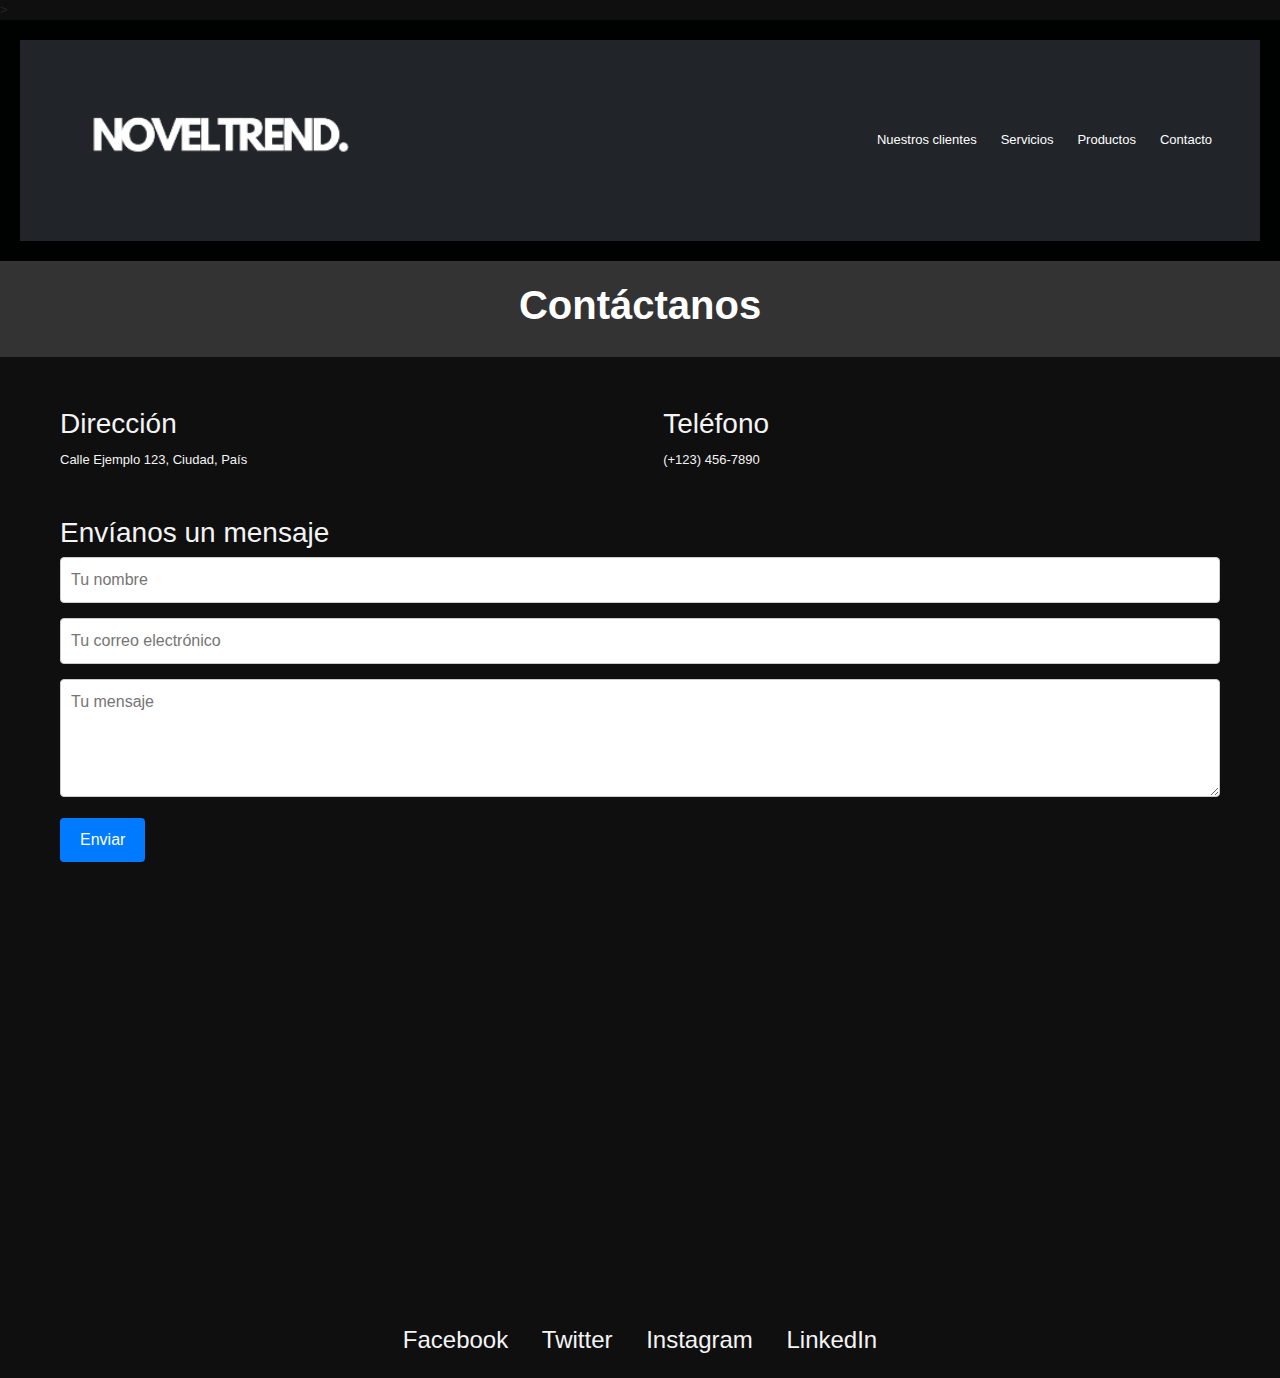
==== pages/contacto.html @ 1c0c8086 "Primer commit" ====
<!DOCTYPE html>
<html lang="es">
<head>
    <meta charset="UTF-8">
    <meta name="viewport" content="width=device-width, initial-scale=1.0">
    <title>Productos</title>

     <!--link bt-->

 <link href="https://cdn.jsdelivr.net/npm/bootstrap@5.3.3/dist/css/bootstrap.min.css" rel="stylesheet" integrity="sha384-QWTKZyjpPEjISv5WaRU9OFeRpok6YctnYmDr5pNlyT2bRjXh0JMhjY6hW+ALEwIH" crossorigin="anonymous">

 <!--link de css -->

   <link rel="stylesheet" href="../css/main.css">

</head>
<body class="productos-page">
    >
    <!-- Encabezado de la página -->
    <header>
        <nav class="navbar navbar-expand-lg navbar-dark bg-dark">
            <div class="container">
                <a class="navbar-brand" href="#"></a>
                <img src="../img/novel-cinco.png" alt="">
                <button class="navbar-toggler" type="button" data-bs-toggle="collapse" data-bs-target="#navbarNav">
                    <span class="navbar-toggler-icon"></span>
                </button>
                <div class="collapse navbar-collapse" id="navbarNav">
                  
                  <!--lista desordenada-->
                  
                  <ul class="navbar-nav ms-auto">
                    
                    <li class="nav-item"><a class="nav-link" href="Nuestros-clientes.html">Nuestros clientes</a></li>
                    <li class="nav-item"><a class="nav-link" href="servicios.html">Servicios</a></li>
                    <li class="nav-item"><a class="nav-link" href="productos.html">Productos</a></li>
                    <li class="nav-item"><a class="nav-link" href="contacto.html">Contacto</a></li>

                    </ul>
                </div>
            </div>
        </nav>
    </header>
<body>
    <div class="header">
        <h1>Contáctanos</h1>
    </div>

    <div class="container">
        <!-- Información de contacto -->
        <div class="contact-info">
            <div>
                <h3>Dirección</h3>
                <p>Calle Ejemplo 123, Ciudad, País</p>
            </div>
            <div>
                <h3>Teléfono</h3>
                <p>(+123) 456-7890</p>
            </div>
        </div>

        <!-- Formulario de contacto -->
        <div class="contact-form">
            <h3>Envíanos un mensaje</h3>
            <form action="#">
                <input type="text" placeholder="Tu nombre" required>
                <input type="email" placeholder="Tu correo electrónico" required>
                <textarea rows="4" placeholder="Tu mensaje" required></textarea>
                <button type="submit">Enviar</button>
            </form>
        </div>

        <!-- Mapa de ubicación -->
        <div class="map">
            <iframe src="https://www.google.com/maps/embed?pb=YOUR_GOOGLE_MAP_URL" frameborder="0" style="border:0; width: 100%; height: 100%;" allowfullscreen></iframe>
        </div>

        <!-- Redes sociales -->
        <div class="social-media">
            <a href="https://facebook.com" target="_blank">Facebook</a>
            <a href="https://twitter.com" target="_blank">Twitter</a>
            <a href="https://instagram.com" target="_blank">Instagram</a>
            <a href="https://linkedin.com" target="_blank">LinkedIn</a>
        </div>
    </div>
</body>
</html>
---- css/main.css ----
/* reset */

*{
    margin: 0%;
    padding: 0%;
    box-sizing: border-box;
}


/*estilos generales*/
    
body{
    background-color: rgb(0, 0, 0);
    font-size: small;
}

/*estilo bootstrap navbar*/
    .black-bg{
        background-color: black;
        
    }

    
    .white-bg{
        color: white;
    }
    
    .collapse.white-bg{
        color: white;
    }

    .nav-link{
        color: white;
    }
    

    .boton-active:hover{
        background-color: white;
    }

  
  

   

/*estilos de mobile*/




header img{
    width: 25%;
}

header nav ul{
    color: aliceblue;
    display: flex;
    list-style: none;
    display: flex;
    gap: 0.5rem;
}

/* estilos de main */

main{
   height: 75vh;
   display: grid;
   grid-template-columns: 1fr;
   grid-template-rows: repeat(3, 25%);
   row-gap: 1rem;
   padding: 1.5rem;
   align-content: center;
}

main div img{
    width: 100%;
    height: 100%;
    object-fit: cover;
}

/*estilos footer*/

footer{
    color: rgb(255, 255, 255);
    text-align: center;
    margin-top: 1rem;
    margin: 50px;
}

/*estilos para tablet */

@media screen and (min-width: 600px) {
    main{
        grid-template-columns: repeat(2, 1fr );
        grid-template-rows: repeat(2, 40%);
        column-gap: 1rem;
    }

    main .img-tres{
        grid-column: span 2;

    }

}

/* estilos de deskto */
@media screen and (min-width: 1024px){
    main{
        grid-template-columns: repeat(2, 1fr);
        grid-template-rows: 35% 35% 30%
    }
}
 

/* Estilos específicos para la página de productos */




.productos-page{
    font-family: Arial, sans-serif;
    background-color: #0f0f0f;
    margin: 0;
    padding: 0;
}

/* Estilo del encabezado */
header {
    background-color: #000101;
    color: white;
    padding: 20px;
    text-align: center;
}




/* Estilos de las tarjetas de productos */


.contenedor {
    display: grid;
    grid-template-columns: repeat(3, 1fr); /* 3 columnas de igual ancho */
    gap: 1px; /* Espacio entre elementos */
    justify-items: center; /* Centra los elementos horizontalmente */
    text-align: center; /* Centra los textos */
}

.contenedor img {
    width: 250px;
    height: auto;
    border-radius: 10px;
    transition: transform 0.3s ease-in-out;
}

.contenedor img:hover {
    transform: scale(1.1); /* Aumenta ligeramente el tamaño */
}


.contenedor .caja {
    font-weight: bold;
    color: white;
}

.contenedor img {
    width: 300px; /* Ajusta el tamaño */
    height: auto;
    border-radius: 5px;
}

.btn {
    display: block;
    width: fit-content;
    margin: 10px auto;
    padding: 8px 15px;
    background-color: #e0e0e0;
    color: rgb(0, 0, 0);
    text-decoration: none;
    border-radius: 5px;
    transition: background 0.3s;
}

.btn:hover {
    background-color: #060606;
}


/*estilos especificos para la pagina de servicios */

/* Estilos generales */
.servicios-page {
    font-family: Arial, sans-serif;
    background-color: #f8f9fa;
    color: #333;
}

/* Estilos para el encabezado */
.navbar-brand img {
    height: 50px;
}

/* Estilos para el título */
h1 {
    font-size: 2.5rem;
    font-weight: bold;
}

.container text-center{
    margin: 0;
}

/* Estilos para las tarjetas de servicios */
.card {
    border-radius: 10px;
    overflow: hidden;
    transition: transform 0.3s ease-in-out;
}

.card:hover {
    transform: scale(1.05);
}

.card-img-top {
    height: 200px;
    object-fit: cover;
}

/* Footer */
footer {
    background-color: #343a40;
    color: white;
    padding: 15px;
    margin-top: 20px;
}


h1.text-primary {
    color: #f9f9f9 !important;
}

/* Asegurar que las tarjetas sean del mismo tamaño */
.card {
    height: 100%;
}

/* Ajuste del contenedor para que las tarjetas sean proporcionales */
.row {
    display: flex;
    flex-wrap: wrap;
    justify-content: center;
}

.card-body {
    display: flex;
    flex-direction: column;
    justify-content: space-between;
}

/* Estilo específico para la página de nuestros clientes */


/* Cambiar el color del título (h1) y el párrafo (p.lead) a blanco */
h1.title, p.lead {
    color: #fff; /* Blanco */
}


/* Sección Reseñas de Clientes */
section.container.py-5 {
    text-align: center;
}

.carousel-inner {
    display: flex;
    justify-content: center; /* Centra las imágenes del carrusel */
}

.carousel-item {
    display: inline-block; /* Hace que los ítems se alineen horizontalmente */
    margin: 0 15px; /* Da un espacio entre los items */
}

.testimonial {
    background: #fff;
    padding: 25px;
    border-radius: 10px;
    box-shadow: 0 4px 12px rgba(0, 0, 0, 0.1);
    max-width: 400px; /* Ancho máximo de los testimonios */
    margin: 0 auto; /* Centra cada testimonio */
    text-align: center; /* Centra el texto dentro del testimonio */
}


/* Para el título de la sección */
section.container.py-5 h2 {
    font-size: 2rem;
    color: #fff;
    font-weight: bold;
    text-transform: uppercase;
    margin-bottom: 20px;
}

/* Estilo específico para la página de contacto */

/* Reset de márgenes y rellenos básicos */
* {
    margin: 0;
    padding: 0;
    box-sizing: border-box;
}

body {
    font-family: Arial, sans-serif;
    background-color: #f4f4f4;
}

/* Estilo para el encabezado */
.header {
    background-color: #333;
    color: white;
    padding: 20px;
    text-align: center;
}

/* Contenedor general */
.container {
    padding: 20px;
    max-width: 1200px;
    margin: 0 auto;
    color: #f4f4f4;
}

/* Estilo de la sección de información de contacto */
.contact-info {
    display: flex;
    justify-content: space-between;
    margin-top: 30px;
}

.contact-info div {
    width: 48%;
}

.contact-info h3 {
    margin-bottom: 10px;
}

/* Formulario de contacto */
.contact-form {
    margin-top: 30px;
}

.contact-form input, .contact-form textarea {
    width: 100%;
    padding: 10px;
    margin-bottom: 15px;
    border: 1px solid #ccc;
    border-radius: 4px;
    font-size: 16px;
}

.contact-form button {
    background-color: #007BFF;
    color: white;
    padding: 10px 20px;
    border: none;
    border-radius: 4px;
    cursor: pointer;
    font-size: 16px;
}

.contact-form button:hover {
    background-color: #0056b3;
}

/* Estilo para el mapa */
.map {
    width: 100%;
    height: 400px;
    margin-top: 30px;
}

/* Redes sociales */
.social-media {
    text-align: center;
    margin-top: 30px;
    color: #f4f4f4 !important;
}

.social-media a {
    margin: 0 15px;
    text-decoration: none; 
    font-size: 24px;
    color: #f4f4f4;
}

.social-media a:hover {
    color: #3e3e3e;
}
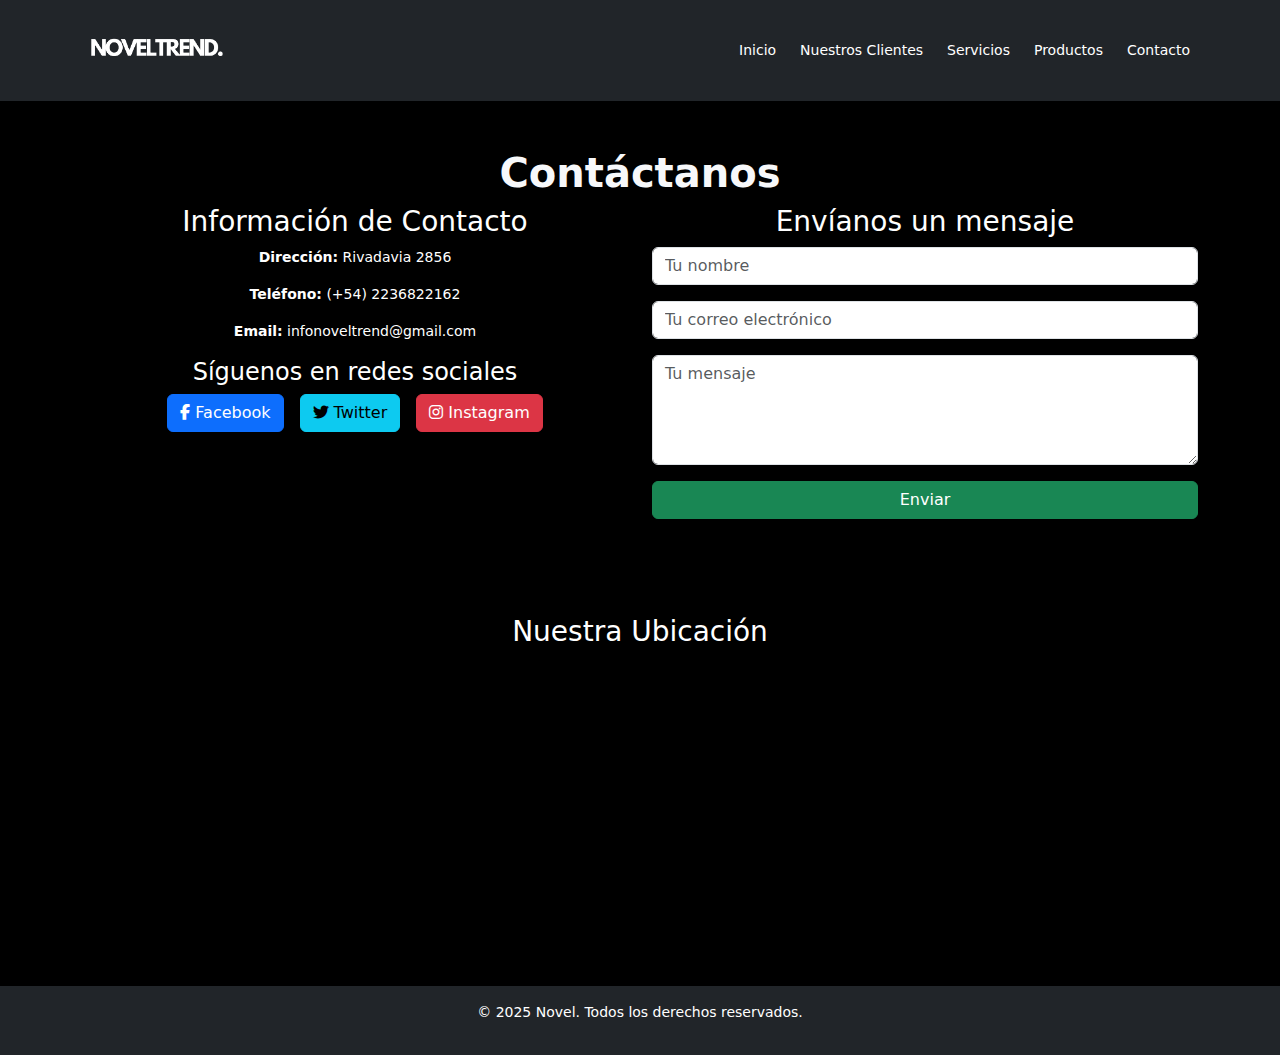
==== commit cf414749: "mejoras pagina" ====
--- a/pages/contacto.html
+++ b/pages/contacto.html
@@ -3,85 +3,88 @@
 <head>
     <meta charset="UTF-8">
     <meta name="viewport" content="width=device-width, initial-scale=1.0">
-    <title>Productos</title>
+    <title>Contacto - Novel</title>
 
-     <!--link bt-->
+    <!-- Bootstrap -->
+    <link href="https://cdn.jsdelivr.net/npm/bootstrap@5.3.3/dist/css/bootstrap.min.css" rel="stylesheet">
+    
+    <!-- CSS personalizado -->
+    <link rel="stylesheet" href="../css/main.css">
 
- <link href="https://cdn.jsdelivr.net/npm/bootstrap@5.3.3/dist/css/bootstrap.min.css" rel="stylesheet" integrity="sha384-QWTKZyjpPEjISv5WaRU9OFeRpok6YctnYmDr5pNlyT2bRjXh0JMhjY6hW+ALEwIH" crossorigin="anonymous">
-
- <!--link de css -->
-
-   <link rel="stylesheet" href="../css/main.css">
+    <!-- link iconos de FontAwesome -->
+    <link rel="stylesheet" href="https://cdnjs.cloudflare.com/ajax/libs/font-awesome/6.4.2/css/all.min.css">
 
 </head>
-<body class="productos-page">
-    >
-    <!-- Encabezado de la página -->
+<body>
+    <!-- Encabezado -->
     <header>
         <nav class="navbar navbar-expand-lg navbar-dark bg-dark">
             <div class="container">
-                <a class="navbar-brand" href="#"></a>
-                <img src="../img/novel-cinco.png" alt="">
+                <a class="navbar-brand" href="../index.html"><img src="../img/novel-cinco.png" alt="Logo" width="150"></a>
                 <button class="navbar-toggler" type="button" data-bs-toggle="collapse" data-bs-target="#navbarNav">
                     <span class="navbar-toggler-icon"></span>
                 </button>
                 <div class="collapse navbar-collapse" id="navbarNav">
-                  
-                  <!--lista desordenada-->
-                  
-                  <ul class="navbar-nav ms-auto">
-                    
-                    <li class="nav-item"><a class="nav-link" href="Nuestros-clientes.html">Nuestros clientes</a></li>
-                    <li class="nav-item"><a class="nav-link" href="servicios.html">Servicios</a></li>
-                    <li class="nav-item"><a class="nav-link" href="productos.html">Productos</a></li>
-                    <li class="nav-item"><a class="nav-link" href="contacto.html">Contacto</a></li>
-
+                    <ul class="navbar-nav ms-auto">
+                        <li class="nav-item"><a class="nav-link" href="../index.html">Inicio</a></li>
+                        <li class="nav-item"><a class="nav-link" href="Nuestros-clientes.html">Nuestros Clientes</a></li>
+                        <li class="nav-item"><a class="nav-link" href="servicios.html">Servicios</a></li>
+                        <li class="nav-item"><a class="nav-link" href="productos.html">Productos</a></li>
+                        <li class="nav-item"><a class="nav-link" href="contacto.html">Contacto</a></li>
                     </ul>
                 </div>
             </div>
         </nav>
     </header>
-<body>
-    <div class="header">
-        <h1>Contáctanos</h1>
-    </div>
+    
+    <!-- Sección de Contacto -->
+    <section class="container py-5">
+        <h1 class="contact-title">Contáctanos</h1>
+        <div class="row">
+            <div class="col-md-6 mb-4">
+                <h3>Información de Contacto</h3>
+                <p><strong>Dirección:</strong> Rivadavia 2856</p>
+                <p><strong>Teléfono:</strong> (+54) 2236822162 </p>
+                <p><strong>Email:</strong> infonoveltrend@gmail.com</p>
+                <h4>Síguenos en redes sociales</h4>
 
-    <div class="container">
-        <!-- Información de contacto -->
-        <div class="contact-info">
-            <div>
-                <h3>Dirección</h3>
-                <p>Calle Ejemplo 123, Ciudad, País</p>
+                <div class="d-flex gap-3 justify-content-center">
+                    <a href="#" class="btn btn-primary"><i class="fab fa-facebook-f"></i> Facebook</a>
+                    <a href="#" class="btn btn-info"><i class="fab fa-twitter"></i> Twitter</a>
+                    <a href="#" class="btn btn-danger"><i class="fab fa-instagram"></i> Instagram</a>
+                </div>
+                
             </div>
-            <div>
-                <h3>Teléfono</h3>
-                <p>(+123) 456-7890</p>
+            <div class="col-md-6 mb-4 text-center">
+                <h3>Envíanos un mensaje</h3>
+                <form>
+                    <div class="mb-3">
+                        <input type="text" class="form-control" placeholder="Tu nombre" required>
+                    </div>
+                    <div class="mb-3">
+                        <input type="email" class="form-control" placeholder="Tu correo electrónico" required>
+                    </div>
+                    <div class="mb-3">
+                        <textarea class="form-control" rows="4" placeholder="Tu mensaje" required></textarea>
+                    </div>
+                    <button type="submit" class="btn btn-success w-100">Enviar</button>
+                </form>
             </div>
         </div>
-
-        <!-- Formulario de contacto -->
-        <div class="contact-form">
-            <h3>Envíanos un mensaje</h3>
-            <form action="#">
-                <input type="text" placeholder="Tu nombre" required>
-                <input type="email" placeholder="Tu correo electrónico" required>
-                <textarea rows="4" placeholder="Tu mensaje" required></textarea>
-                <button type="submit">Enviar</button>
-            </form>
-        </div>
-
-        <!-- Mapa de ubicación -->
-        <div class="map">
-            <iframe src="https://www.google.com/maps/embed?pb=YOUR_GOOGLE_MAP_URL" frameborder="0" style="border:0; width: 100%; height: 100%;" allowfullscreen></iframe>
-        </div>
-
-        <!-- Redes sociales -->
-        <div class="social-media">
-            <a href="https://facebook.com" target="_blank">Facebook</a>
-            <a href="https://twitter.com" target="_blank">Twitter</a>
-            <a href="https://instagram.com" target="_blank">Instagram</a>
-            <a href="https://linkedin.com" target="_blank">LinkedIn</a>
-        </div>
+    </section>
+    
+    <!-- Mapa de Ubicación -->
+    <div class="container my-4">
+        <h3 class="text-center">Nuestra Ubicación</h3>
+        <iframe src="https://www.google.com/maps/embed?pb=!1m18..." frameborder="0" style="border:0; width: 100%; height: 300px;" allowfullscreen></iframe>
     </div>
+    
+    <!-- Footer -->
+    <footer class="bg-dark text-white text-center py-3">
+        <p>&copy; 2025 Novel. Todos los derechos reservados.</p>
+    </footer>
+    
+    <!-- Bootstrap JS -->
+    <script src="https://cdn.jsdelivr.net/npm/bootstrap@5.3.3/dist/js/bootstrap.bundle.min.js"></script>
 </body>
 </html>
--- a/css/main.css
+++ b/css/main.css
@@ -1,220 +1,143 @@
-/* reset */
-
-*{
-    margin: 0%;
-    padding: 0%;
+/* Reset general */
+* {
+    margin: 0;
+    padding: 0;
     box-sizing: border-box;
 }
 
-
-/*estilos generales*/
+/* Estilos generales */
+body {
+    background-color: #000;
+    font-size: 14px;
+    color: white;
+    display: flex;
+    flex-direction: column;
+    min-height: 100vh;
+    }
     
-body{
-    background-color: rgb(0, 0, 0);
-    font-size: small;
-}
-
-/*estilo bootstrap navbar*/
-    .black-bg{
-        background-color: black;
-        
-    }
-
-    
-    .white-bg{
-        color: white;
-    }
-    
-    .collapse.white-bg{
-        color: white;
-    }
-
-    .nav-link{
-        color: white;
-    }
-    
-
-    .boton-active:hover{
-        background-color: white;
-    }
-
-  
-  
-
-   
-
-/*estilos de mobile*/
-
-
-
-
-header img{
-    width: 25%;
-}
-
-header nav ul{
-    color: aliceblue;
+
+
+
+/* Navbar */
+.black-bg {
+    background-color: #808080 !important; /* Fondo gris */
+    color: white;
+}
+
+.white-bg {
+    color: white;
+}
+
+.nav-link {
+    color: white !important;
+}
+
+.boton-active:hover {
+    background-color: white;
+}
+
+.navbar-nav .nav-link:hover {
+    color: #585858 !important; 
+    transition: color 0.3s ease-in-out;
+}
+
+
+
+/* Header */
+header img {
+    width: 150px;
+    height: auto;
+}
+
+header nav ul {
     display: flex;
     list-style: none;
-    display: flex;
     gap: 0.5rem;
 }
 
-/* estilos de main */
-
-main{
-   height: 75vh;
-   display: grid;
-   grid-template-columns: 1fr;
-   grid-template-rows: repeat(3, 25%);
-   row-gap: 1rem;
-   padding: 1.5rem;
-   align-content: center;
-}
-
-main div img{
+/* Main */
+main {
+    min-height: 75vh;
+    display: grid;
+    grid-template-columns: 1fr;
+    grid-template-rows: auto;
+    gap: 1rem;
+    padding: 1.5rem;
+    align-items: center;
+}
+
+main div img {
     width: 100%;
     height: 100%;
     object-fit: cover;
 }
 
-/*estilos footer*/
-
-footer{
-    color: rgb(255, 255, 255);
-    text-align: center;
-    margin-top: 1rem;
-    margin: 50px;
-}
-
-/*estilos para tablet */
-
+/* Footer */
+footer {
+    color: white;
+    text-align: center;
+    margin-top: 50px;
+    padding: 20px 0;
+}
+
+/* Media Queries */
 @media screen and (min-width: 600px) {
-    main{
-        grid-template-columns: repeat(2, 1fr );
-        grid-template-rows: repeat(2, 40%);
-        column-gap: 1rem;
-    }
-
-    main .img-tres{
+    main {
+        grid-template-columns: repeat(2, 1fr);
+        grid-template-rows: auto;
+        gap: 1rem;
+    }
+    .img-tres {
         grid-column: span 2;
-
-    }
-
-}
-
-/* estilos de deskto */
-@media screen and (min-width: 1024px){
-    main{
+    }
+}
+
+@media screen and (min-width: 1024px) {
+    main {
         grid-template-columns: repeat(2, 1fr);
-        grid-template-rows: 35% 35% 30%
-    }
-}
- 
-
-/* Estilos específicos para la página de productos */
-
-
-
-
-.productos-page{
-    font-family: Arial, sans-serif;
-    background-color: #0f0f0f;
-    margin: 0;
-    padding: 0;
-}
-
-/* Estilo del encabezado */
-header {
-    background-color: #000101;
-    color: white;
-    padding: 20px;
-    text-align: center;
-}
-
-
-
-
-/* Estilos de las tarjetas de productos */
-
-
-.contenedor {
-    display: grid;
-    grid-template-columns: repeat(3, 1fr); /* 3 columnas de igual ancho */
-    gap: 1px; /* Espacio entre elementos */
-    justify-items: center; /* Centra los elementos horizontalmente */
-    text-align: center; /* Centra los textos */
-}
+        grid-template-rows: 35% 35% 30%;
+    }
+}
+
+/* Página de productos */
+
 
 .contenedor img {
-    width: 250px;
+    width: 300px;
     height: auto;
     border-radius: 10px;
     transition: transform 0.3s ease-in-out;
 }
 
 .contenedor img:hover {
-    transform: scale(1.1); /* Aumenta ligeramente el tamaño */
-}
-
+    transform: scale(1.1);
+}
 
 .contenedor .caja {
     font-weight: bold;
     color: white;
 }
 
-.contenedor img {
-    width: 300px; /* Ajusta el tamaño */
-    height: auto;
-    border-radius: 5px;
-}
-
-.btn {
-    display: block;
-    width: fit-content;
-    margin: 10px auto;
-    padding: 8px 15px;
-    background-color: #e0e0e0;
-    color: rgb(0, 0, 0);
-    text-decoration: none;
-    border-radius: 5px;
-    transition: background 0.3s;
-}
-
-.btn:hover {
-    background-color: #060606;
-}
-
-
-/*estilos especificos para la pagina de servicios */
-
-/* Estilos generales */
+
+
+
+/* Página de servicios */
 .servicios-page {
     font-family: Arial, sans-serif;
     background-color: #f8f9fa;
     color: #333;
 }
 
-/* Estilos para el encabezado */
-.navbar-brand img {
-    height: 50px;
-}
-
-/* Estilos para el título */
 h1 {
     font-size: 2.5rem;
     font-weight: bold;
 }
 
-.container text-center{
-    margin: 0;
-}
-
-/* Estilos para las tarjetas de servicios */
 .card {
     border-radius: 10px;
     overflow: hidden;
     transition: transform 0.3s ease-in-out;
+    height: 100%;
 }
 
 .card:hover {
@@ -222,34 +145,11 @@
 }
 
 .card-img-top {
-    height: 200px;
-    object-fit: cover;
-}
-
-/* Footer */
-footer {
-    background-color: #343a40;
-    color: white;
-    padding: 15px;
-    margin-top: 20px;
-}
-
-
-h1.text-primary {
-    color: #f9f9f9 !important;
-}
-
-/* Asegurar que las tarjetas sean del mismo tamaño */
-.card {
-    height: 100%;
-}
-
-/* Ajuste del contenedor para que las tarjetas sean proporcionales */
-.row {
-    display: flex;
-    flex-wrap: wrap;
-    justify-content: center;
-}
+    max-height: 250px;
+    object-fit: contain;
+    width: 100%;
+}
+
 
 .card-body {
     display: flex;
@@ -257,144 +157,73 @@
     justify-content: space-between;
 }
 
-/* Estilo específico para la página de nuestros clientes */
-
-
-/* Cambiar el color del título (h1) y el párrafo (p.lead) a blanco */
-h1.title, p.lead {
-    color: #fff; /* Blanco */
-}
-
-
-/* Sección Reseñas de Clientes */
+/* Página de clientes */
+.display-4, .lead {
+    color: white;
+}
+
 section.container.py-5 {
     text-align: center;
 }
 
-.carousel-inner {
-    display: flex;
-    justify-content: center; /* Centra las imágenes del carrusel */
-}
-
-.carousel-item {
-    display: inline-block; /* Hace que los ítems se alineen horizontalmente */
-    margin: 0 15px; /* Da un espacio entre los items */
-}
-
 .testimonial {
-    background: #fff;
+    background: white;
     padding: 25px;
     border-radius: 10px;
     box-shadow: 0 4px 12px rgba(0, 0, 0, 0.1);
-    max-width: 400px; /* Ancho máximo de los testimonios */
-    margin: 0 auto; /* Centra cada testimonio */
-    text-align: center; /* Centra el texto dentro del testimonio */
-}
-
-
-/* Para el título de la sección */
+    max-width: 400px;
+    margin: 0 auto;
+    text-align: center;
+}
+
+.testimonial p {
+    font-size: 1rem;
+    color: #333;
+}
+
 section.container.py-5 h2 {
     font-size: 2rem;
-    color: #fff;
+    color: white;
     font-weight: bold;
     text-transform: uppercase;
     margin-bottom: 20px;
 }
 
-/* Estilo específico para la página de contacto */
-
-/* Reset de márgenes y rellenos básicos */
-* {
-    margin: 0;
-    padding: 0;
-    box-sizing: border-box;
-}
-
-body {
-    font-family: Arial, sans-serif;
-    background-color: #f4f4f4;
-}
-
-/* Estilo para el encabezado */
-.header {
-    background-color: #333;
-    color: white;
-    padding: 20px;
-    text-align: center;
-}
-
-/* Contenedor general */
-.container {
-    padding: 20px;
-    max-width: 1200px;
-    margin: 0 auto;
-    color: #f4f4f4;
-}
-
-/* Estilo de la sección de información de contacto */
-.contact-info {
-    display: flex;
-    justify-content: space-between;
-    margin-top: 30px;
-}
-
-.contact-info div {
-    width: 48%;
-}
-
-.contact-info h3 {
-    margin-bottom: 10px;
-}
-
-/* Formulario de contacto */
-.contact-form {
-    margin-top: 30px;
-}
-
-.contact-form input, .contact-form textarea {
+/* Ajuste responsivo para testimonios */
+@media (max-width: 768px) {
+    .testimonial {
+        max-width: 80%;
+    }
+}
+
+
+/* Página de contacto */
+
+.contact-title {
+    color: #f7f8fa !important;
+    text-align: center;
+}
+
+
+.contact-form input, 
+.contact-form textarea {
+    border-radius: 5px;
+    border: 1px solid #ced4da;
+    padding: 12px;
+}
+
+
+.map iframe {
     width: 100%;
-    padding: 10px;
-    margin-bottom: 15px;
-    border: 1px solid #ccc;
-    border-radius: 4px;
-    font-size: 16px;
-}
-
-.contact-form button {
-    background-color: #007BFF;
-    color: white;
-    padding: 10px 20px;
-    border: none;
-    border-radius: 4px;
-    cursor: pointer;
-    font-size: 16px;
-}
-
-.contact-form button:hover {
-    background-color: #0056b3;
-}
-
-/* Estilo para el mapa */
-.map {
-    width: 100%;
-    height: 400px;
-    margin-top: 30px;
-}
-
-/* Redes sociales */
-.social-media {
-    text-align: center;
-    margin-top: 30px;
-    color: #f4f4f4 !important;
-}
-
-.social-media a {
-    margin: 0 15px;
-    text-decoration: none; 
-    font-size: 24px;
-    color: #f4f4f4;
-}
-
-.social-media a:hover {
-    color: #3e3e3e;
-}
+    height: 300px;
+    max-width: 100%;
+    border-radius: 5px;
+}
+
+footer {
+    margin-top: 40px;
+    padding: 20px 0;
+    font-size: 14px;
+    margin-top: auto;}
+ 
+    
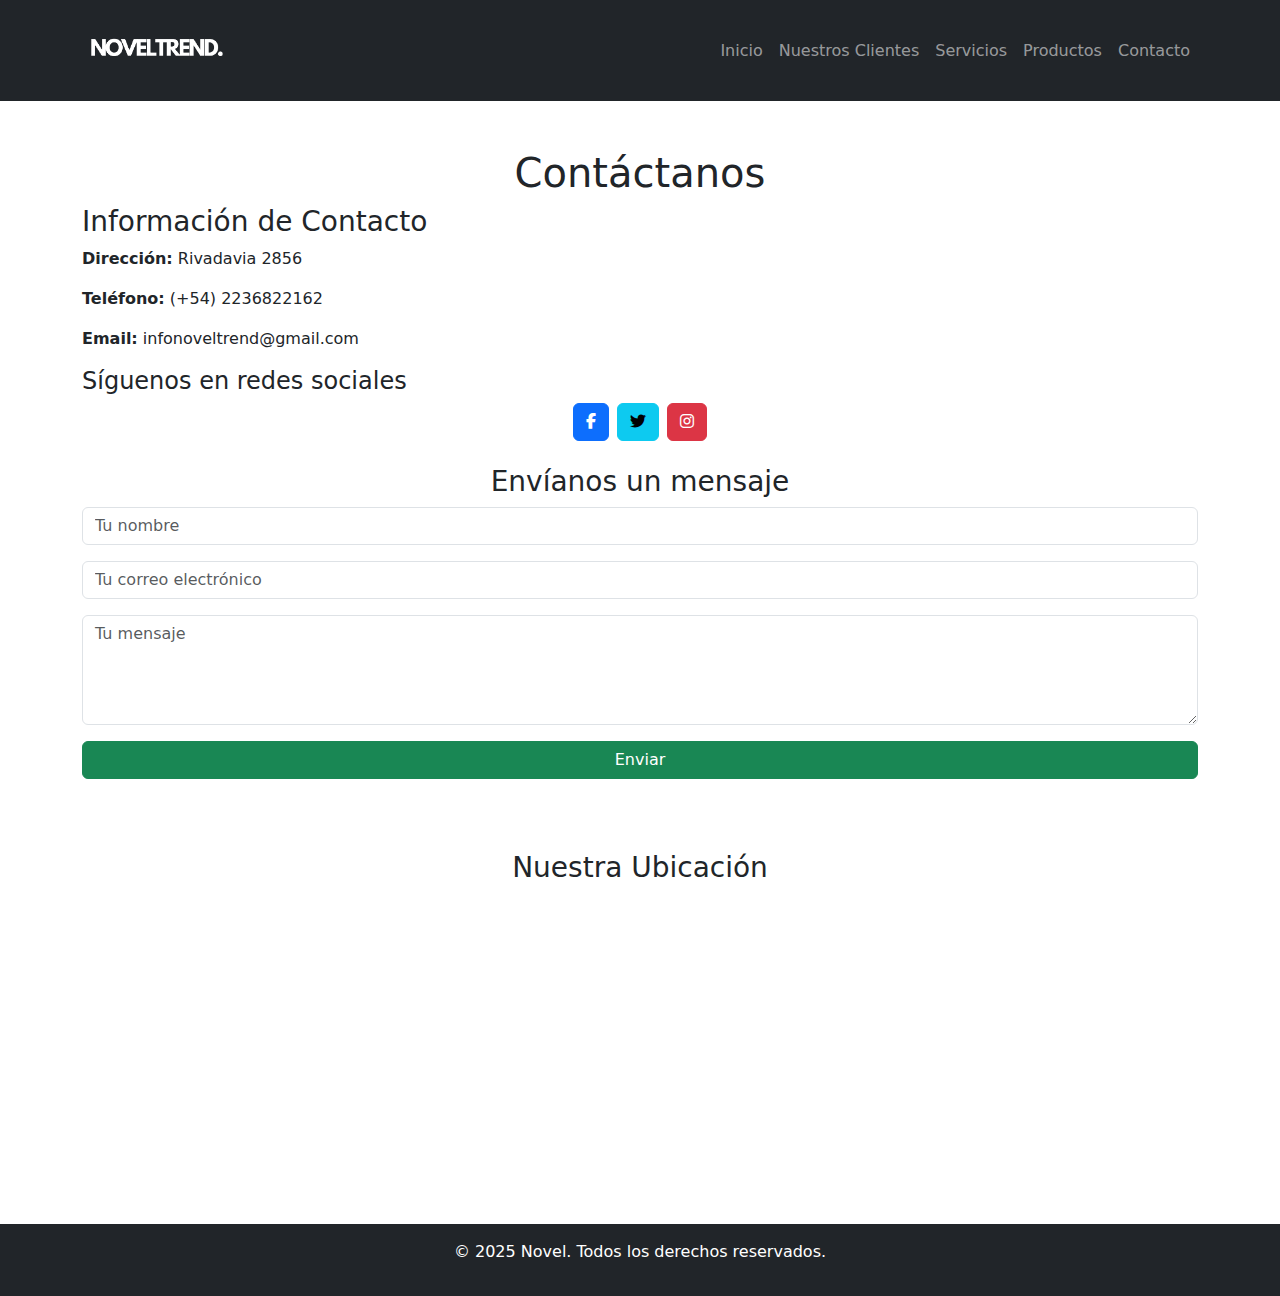
==== commit d0cb6b0e: "cambios" ====
--- a/pages/contacto.html
+++ b/pages/contacto.html
@@ -1,90 +1,130 @@
 <!DOCTYPE html>
 <html lang="es">
-<head>
-    <meta charset="UTF-8">
-    <meta name="viewport" content="width=device-width, initial-scale=1.0">
+  <head>
+    <meta charset="UTF-8" />
+    <meta name="viewport" content="width=device-width, initial-scale=1.0" />
     <title>Contacto - Novel</title>
 
     <!-- Bootstrap -->
-    <link href="https://cdn.jsdelivr.net/npm/bootstrap@5.3.3/dist/css/bootstrap.min.css" rel="stylesheet">
-    
-    <!-- CSS personalizado -->
-    <link rel="stylesheet" href="../css/main.css">
+    <link
+      href="https://cdn.jsdelivr.net/npm/bootstrap@5.3.3/dist/css/bootstrap.min.css"
+      rel="stylesheet"
+    />
 
-    <!-- link iconos de FontAwesome -->
-    <link rel="stylesheet" href="https://cdnjs.cloudflare.com/ajax/libs/font-awesome/6.4.2/css/all.min.css">
+    <!-- Estilos en SASS (compilado en CSS) -->
+    <link rel="stylesheet" href="../scss/styles.scss" />
 
-</head>
-<body>
-    <!-- Encabezado -->
+    <!-- Iconos de FontAwesome -->
+    <link
+      rel="stylesheet"
+      href="https://cdnjs.cloudflare.com/ajax/libs/font-awesome/6.4.2/css/all.min.css"
+    />
+
+    <meta
+      name="description"
+      content="¿Tienes dudas sobre talles, envíos o métodos de pago? Contáctanos para recibir asesoramiento personalizado."
+    />
+    <meta
+      name="keywords"
+      content="atención al cliente, soporte, contacto tienda online, dudas compra zapatillas"
+    />
+  </head>
+
+  <body>
+    <!-- Encabezado con barra de navegación -->
     <header>
-        <nav class="navbar navbar-expand-lg navbar-dark bg-dark">
-            <div class="container">
-                <a class="navbar-brand" href="../index.html"><img src="../img/novel-cinco.png" alt="Logo" width="150"></a>
-                <button class="navbar-toggler" type="button" data-bs-toggle="collapse" data-bs-target="#navbarNav">
-                    <span class="navbar-toggler-icon"></span>
-                </button>
-                <div class="collapse navbar-collapse" id="navbarNav">
-                    <ul class="navbar-nav ms-auto">
-                        <li class="nav-item"><a class="nav-link" href="../index.html">Inicio</a></li>
-                        <li class="nav-item"><a class="nav-link" href="Nuestros-clientes.html">Nuestros Clientes</a></li>
-                        <li class="nav-item"><a class="nav-link" href="servicios.html">Servicios</a></li>
-                        <li class="nav-item"><a class="nav-link" href="productos.html">Productos</a></li>
-                        <li class="nav-item"><a class="nav-link" href="contacto.html">Contacto</a></li>
-                    </ul>
-                </div>
-            </div>
-        </nav>
+      <nav class="navbar navbar-expand-lg navbar-dark bg-dark">
+        <div class="container">
+          <!-- Logo -->
+          <a class="navbar-brand" href="../index.html">
+            <img
+              src="../img/novel-cinco.png"
+              alt="Logo"
+              loading="lazy"
+              width="150"
+            />
+          </a>
+          <!-- Botón de menú en móviles -->
+          <button
+            class="navbar-toggler"
+            type="button"
+            data-bs-toggle="collapse"
+            data-bs-target="#navbarNav"
+          >
+            <span class="navbar-toggler-icon"></span>
+          </button>
+          <!-- Menú de navegación -->
+          <div class="collapse navbar-collapse" id="navbarNav">
+            <ul class="navbar-nav ms-auto">
+              <li class="nav-item"><a class="nav-link" href="../index.html">Inicio</a></li>
+              <li class="nav-item"><a class="nav-link" href="Nuestros-clientes.html">Nuestros Clientes</a></li>
+              <li class="nav-item"><a class="nav-link" href="servicios.html">Servicios</a></li>
+              <li class="nav-item"><a class="nav-link" href="productos.html">Productos</a></li>
+              <li class="nav-item"><a class="nav-link" href="contacto.html">Contacto</a></li>
+            </ul>
+          </div>
+        </div>
+      </nav>
     </header>
-    
+
     <!-- Sección de Contacto -->
     <section class="container py-5">
-        <h1 class="contact-title">Contáctanos</h1>
-        <div class="row">
-            <div class="col-md-6 mb-4">
-                <h3>Información de Contacto</h3>
-                <p><strong>Dirección:</strong> Rivadavia 2856</p>
-                <p><strong>Teléfono:</strong> (+54) 2236822162 </p>
-                <p><strong>Email:</strong> infonoveltrend@gmail.com</p>
-                <h4>Síguenos en redes sociales</h4>
+      <h1 class="contact-title text-center">Contáctanos</h1>
 
-                <div class="d-flex gap-3 justify-content-center">
-                    <a href="#" class="btn btn-primary"><i class="fab fa-facebook-f"></i> Facebook</a>
-                    <a href="#" class="btn btn-info"><i class="fab fa-twitter"></i> Twitter</a>
-                    <a href="#" class="btn btn-danger"><i class="fab fa-instagram"></i> Instagram</a>
-                </div>
-                
+      <!-- Contenedor con Grid para info y formulario -->
+      <div class="contact-container d-grid gap-4">
+        <!-- Información de Contacto -->
+        <div class="contact-info">
+          <h3>Información de Contacto</h3>
+          <p><strong>Dirección:</strong> Rivadavia 2856</p>
+          <p><strong>Teléfono:</strong> (+54) 2236822162</p>
+          <p><strong>Email:</strong> infonoveltrend@gmail.com</p>
+          <h4>Síguenos en redes sociales</h4>
+
+          <!-- Botones de redes sociales -->
+          <div class="social-links d-flex justify-content-center gap-2">
+            <a href="#" class="btn btn-primary"><i class="fab fa-facebook-f"></i></a>
+            <a href="#" class="btn btn-info"><i class="fab fa-twitter"></i></a>
+            <a href="#" class="btn btn-danger"><i class="fab fa-instagram"></i></a>
+          </div>
+        </div>
+
+        <!-- Formulario de Contacto -->
+        <div class="contact-form text-center">
+          <h3>Envíanos un mensaje</h3>
+          <form>
+            <div class="mb-3">
+              <input type="text" class="form-control" placeholder="Tu nombre" required />
             </div>
-            <div class="col-md-6 mb-4 text-center">
-                <h3>Envíanos un mensaje</h3>
-                <form>
-                    <div class="mb-3">
-                        <input type="text" class="form-control" placeholder="Tu nombre" required>
-                    </div>
-                    <div class="mb-3">
-                        <input type="email" class="form-control" placeholder="Tu correo electrónico" required>
-                    </div>
-                    <div class="mb-3">
-                        <textarea class="form-control" rows="4" placeholder="Tu mensaje" required></textarea>
-                    </div>
-                    <button type="submit" class="btn btn-success w-100">Enviar</button>
-                </form>
+            <div class="mb-3">
+              <input type="email" class="form-control" placeholder="Tu correo electrónico" required />
             </div>
+            <div class="mb-3">
+              <textarea class="form-control" rows="4" placeholder="Tu mensaje" required></textarea>
+            </div>
+            <button type="submit" class="btn btn-success w-100">Enviar</button>
+          </form>
         </div>
+      </div>
     </section>
-    
+
     <!-- Mapa de Ubicación -->
     <div class="container my-4">
-        <h3 class="text-center">Nuestra Ubicación</h3>
-        <iframe src="https://www.google.com/maps/embed?pb=!1m18..." frameborder="0" style="border:0; width: 100%; height: 300px;" allowfullscreen></iframe>
+      <h3 class="text-center">Nuestra Ubicación</h3>
+      <iframe
+        src="https://www.google.com/maps/embed?pb=!1m18..."
+        frameborder="0"
+        style="border: 0; width: 100%; height: 300px"
+        allowfullscreen
+      ></iframe>
     </div>
-    
+
     <!-- Footer -->
     <footer class="bg-dark text-white text-center py-3">
-        <p>&copy; 2025 Novel. Todos los derechos reservados.</p>
+      <p>&copy; 2025 Novel. Todos los derechos reservados.</p>
     </footer>
-    
+
     <!-- Bootstrap JS -->
     <script src="https://cdn.jsdelivr.net/npm/bootstrap@5.3.3/dist/js/bootstrap.bundle.min.js"></script>
-</body>
+  </body>
 </html>
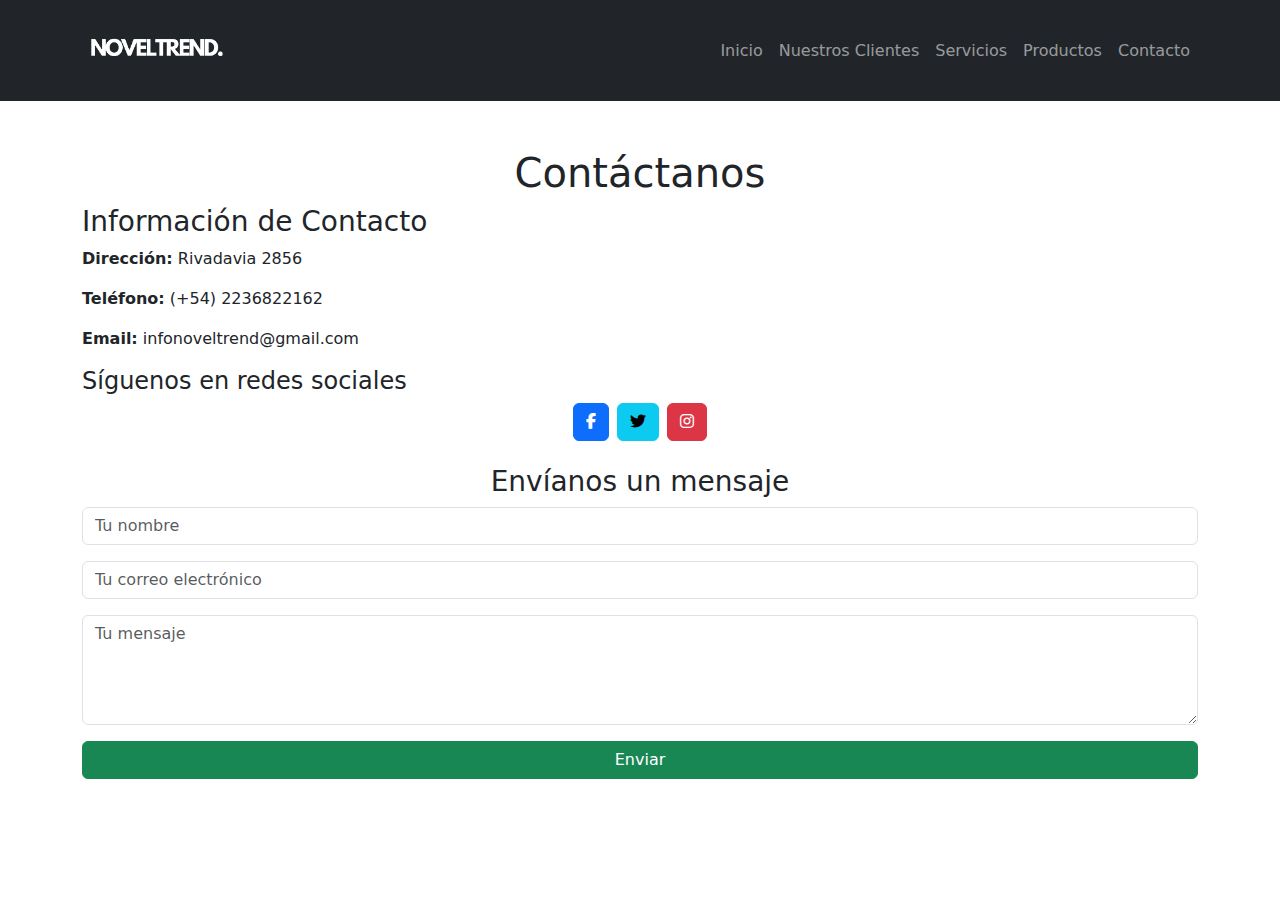
==== commit a1b027ce: "Descripción del cambio" ====
--- a/pages/contacto.html
+++ b/pages/contacto.html
@@ -67,64 +67,43 @@
       </nav>
     </header>
 
-    <!-- Sección de Contacto -->
     <section class="container py-5">
-      <h1 class="contact-title text-center">Contáctanos</h1>
+  <h1 class="contact-title text-center">Contáctanos</h1>
+  <div class="contact-container d-grid gap-4">
+    <div class="contact-info">
+      <h3>Información de Contacto</h3>
+      <p><strong>Dirección:</strong> Rivadavia 2856</p>
+      <p><strong>Teléfono:</strong> (+54) 2236822162</p>
+      <p><strong>Email:</strong> infonoveltrend@gmail.com</p>
+      <h4>Síguenos en redes sociales</h4>
 
-      <!-- Contenedor con Grid para info y formulario -->
-      <div class="contact-container d-grid gap-4">
-        <!-- Información de Contacto -->
-        <div class="contact-info">
-          <h3>Información de Contacto</h3>
-          <p><strong>Dirección:</strong> Rivadavia 2856</p>
-          <p><strong>Teléfono:</strong> (+54) 2236822162</p>
-          <p><strong>Email:</strong> infonoveltrend@gmail.com</p>
-          <h4>Síguenos en redes sociales</h4>
+      <div class="social-links d-flex justify-content-center gap-2">
+        <a href="#" class="btn btn-primary">
+          <i class="fab fa-facebook-f"></i>
+        </a>
+        <a href="#" class="btn btn-info">
+          <i class="fab fa-twitter"></i>
+        </a>
+        <a href="#" class="btn btn-danger">
+          <i class="fab fa-instagram"></i>
+        </a>
+      </div>
+    </div>
+    <div class="contact-form text-center">
+      <h3>Envíanos un mensaje</h3>
+      <form>
+        <div class="mb-3">
+          <input type="text" class="form-control" placeholder="Tu nombre" required />
+        </div>
+        <div class="mb-3">
+          <input type="email" class="form-control" placeholder="Tu correo electrónico" required />
+        </div>
+        <div class="mb-3">
+          <textarea class="form-control" rows="4" placeholder="Tu mensaje" required></textarea>
+        </div>
+        <button type="submit" class="btn btn-success w-100">Enviar</button>
+      </form>
+    </div>
+  </div>
+</section>
 
-          <!-- Botones de redes sociales -->
-          <div class="social-links d-flex justify-content-center gap-2">
-            <a href="#" class="btn btn-primary"><i class="fab fa-facebook-f"></i></a>
-            <a href="#" class="btn btn-info"><i class="fab fa-twitter"></i></a>
-            <a href="#" class="btn btn-danger"><i class="fab fa-instagram"></i></a>
-          </div>
-        </div>
-
-        <!-- Formulario de Contacto -->
-        <div class="contact-form text-center">
-          <h3>Envíanos un mensaje</h3>
-          <form>
-            <div class="mb-3">
-              <input type="text" class="form-control" placeholder="Tu nombre" required />
-            </div>
-            <div class="mb-3">
-              <input type="email" class="form-control" placeholder="Tu correo electrónico" required />
-            </div>
-            <div class="mb-3">
-              <textarea class="form-control" rows="4" placeholder="Tu mensaje" required></textarea>
-            </div>
-            <button type="submit" class="btn btn-success w-100">Enviar</button>
-          </form>
-        </div>
-      </div>
-    </section>
-
-    <!-- Mapa de Ubicación -->
-    <div class="container my-4">
-      <h3 class="text-center">Nuestra Ubicación</h3>
-      <iframe
-        src="https://www.google.com/maps/embed?pb=!1m18..."
-        frameborder="0"
-        style="border: 0; width: 100%; height: 300px"
-        allowfullscreen
-      ></iframe>
-    </div>
-
-    <!-- Footer -->
-    <footer class="bg-dark text-white text-center py-3">
-      <p>&copy; 2025 Novel. Todos los derechos reservados.</p>
-    </footer>
-
-    <!-- Bootstrap JS -->
-    <script src="https://cdn.jsdelivr.net/npm/bootstrap@5.3.3/dist/js/bootstrap.bundle.min.js"></script>
-  </body>
-</html>
